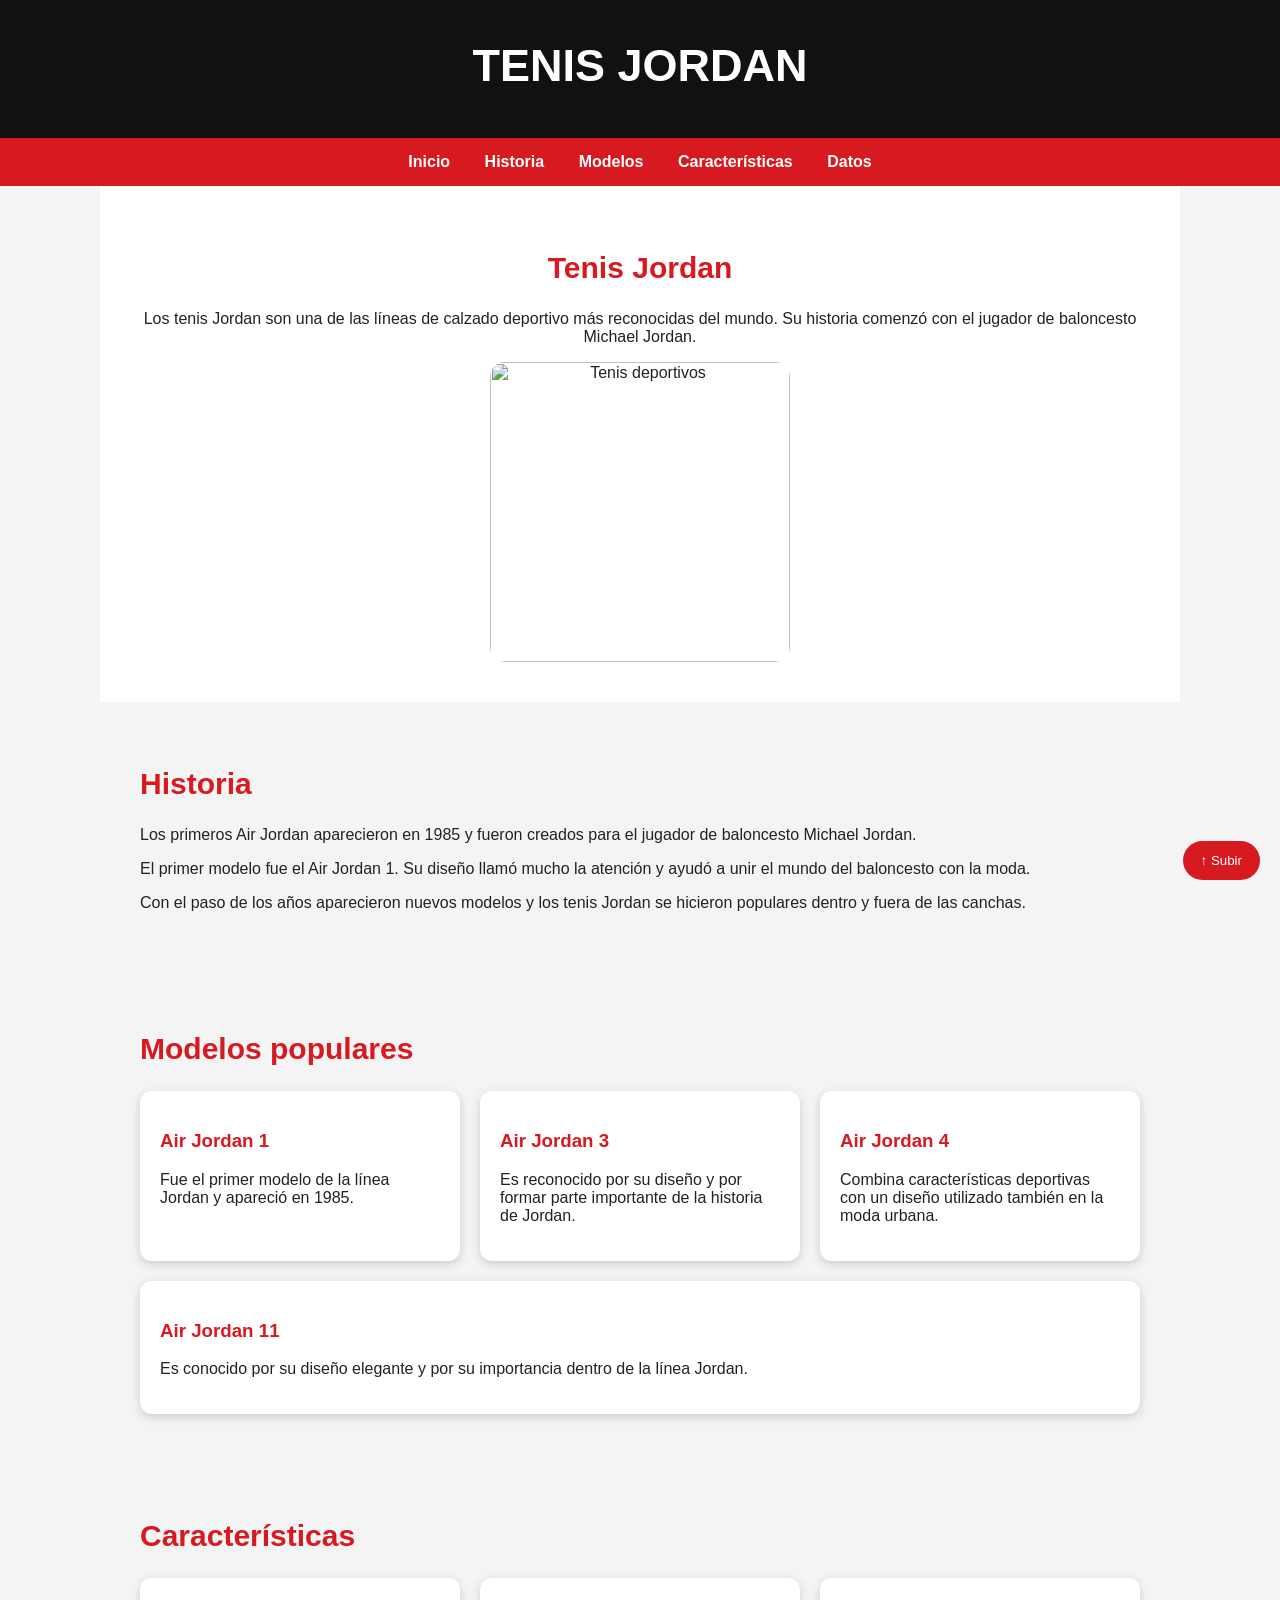
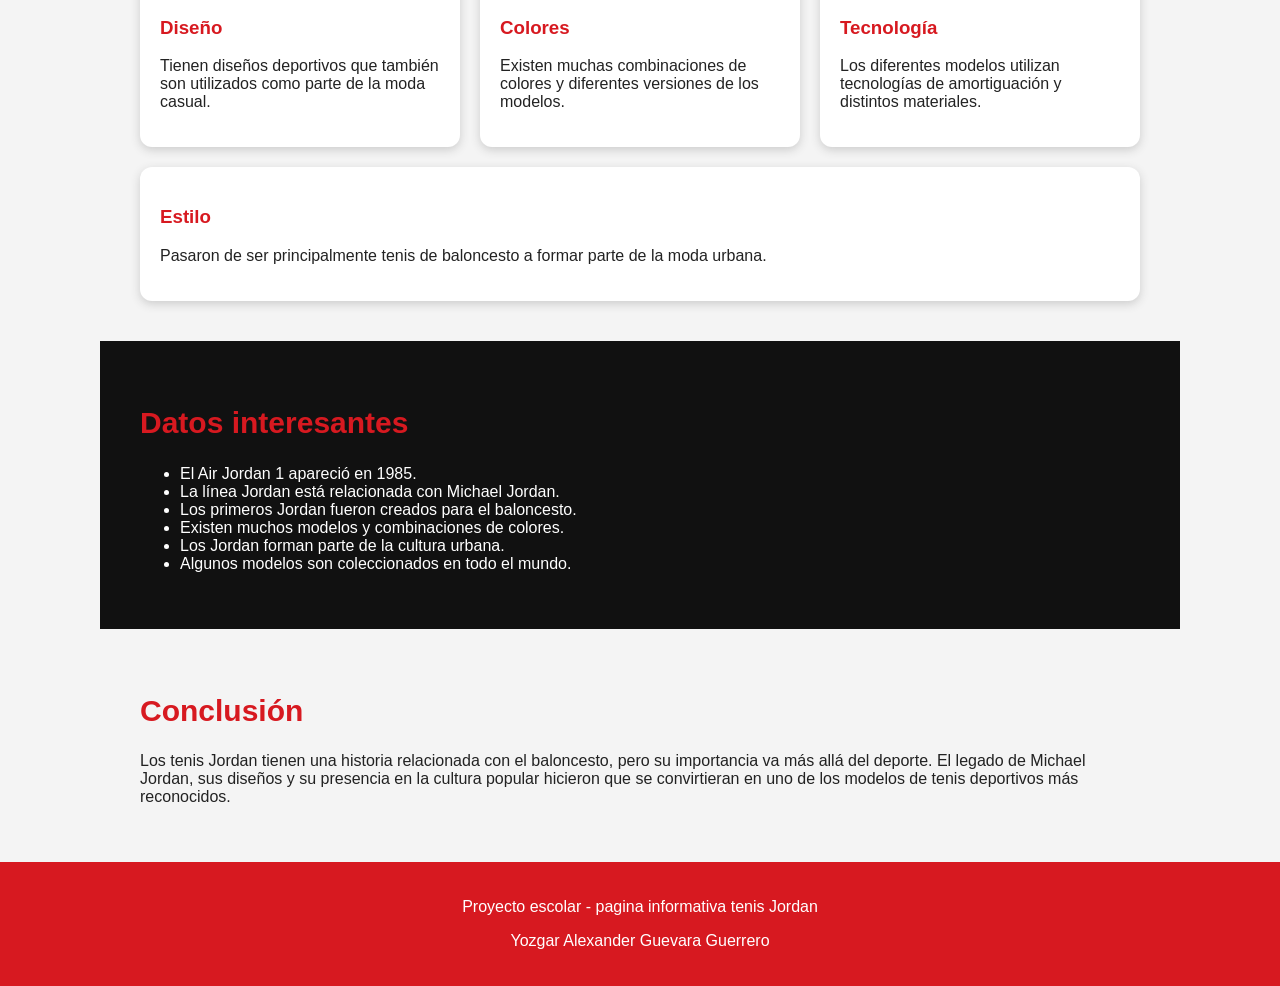
==== index.html @ 89af7365 "Add files via upload" ====
<d```html <!DOCTYPE html>
    <html lang="es">

    <head>
        <meta charset="UTF-8">
        <meta name="viewport" content="width=device-width, initial-scale=1.0">

        <title>Tenis Jordan</title>

        <style>
            button {
                position: fixed;
                bottom: 20px;
                right: 20px;
                background-color: #d71920;
                color: white;
                border: none;
                padding: 12px 18px;
                border-radius: 50px;
                cursor: pointer;
            }

            body {
                margin: 0;
                font-family: Arial, sans-serif;
                background-color: #f4f4f4;
                color: #222;
            }

            header {
                background-color: #111;
                color: white;
                text-align: center;
                padding: 30px;
            }

            header h1 {
                font-size: 45px;
                margin: 10px;
            }

            nav {
                background-color: #d71920;
                text-align: center;
                padding: 15px;
            }

            nav a {
                color: white;
                text-decoration: none;
                margin: 15px;
                font-weight: bold;
            }

            nav a:hover {
                text-decoration: underline;
            }

            section {
                padding: 40px;
                max-width: 1000px;
                margin: auto;
            }

            .inicio {
                text-align: center;
                background-color: white;
            }

            .inicio img {
                width: 300px;
                max-width: 90%;
                border-radius: 15px;
            }

            h2 {
                color: #d71920;
                font-size: 30px;
            }

            .tarjetas {
                display: flex;
                gap: 20px;
                flex-wrap: wrap;
            }

            .tarjeta {
                background-color: white;
                padding: 20px;
                border-radius: 12px;
                flex: 1;
                min-width: 200px;
                box-shadow: 0 3px 10px #ccc;
            }

            .tarjeta h3 {
                color: #d71920;
            }

            .datos {
                background-color: #111;
                color: white;
            }

            footer {
                background-color: #d71920;
                color: white;
                text-align: center;
                padding: 20px;
            }

            @media (max-width: 600px) {
                header h1 {
                    font-size: 32px;
                }

                nav a {
                    display: block;
                    margin: 10px;
                }

                section {
                    padding: 25px;
                }
            }
        </style>
    </head>
    <button onclick="window.scrollTo({top: 0, behavior: 'smooth'})">
        ↑ Subir
    </button>

    <body>

        <header>
            <h1> TENIS JORDAN</h1>
            <p></p>
        </header>

        <nav>
            <a href="#inicio">Inicio</a>
            <a href="#historia">Historia</a>
            <a href="#modelos">Modelos</a>
            <a href="#caracteristicas">Características</a>
            <a href="#datos">Datos</a>
        </nav>

        <section id="inicio" class="inicio">

            <h2>Tenis Jordan</h2>

            <p>
                Los tenis Jordan son una de las líneas de calzado deportivo
                más reconocidas del mundo. Su historia comenzó con el jugador
                de baloncesto Michael Jordan.
            </p>

            <img src="https://images.unsplash.com/photo-1552346154-21d32810aba3" alt="Tenis deportivos">

        </section>

        <section id="historia">

            <h2>Historia</h2>

            <p>
                Los primeros Air Jordan aparecieron en 1985 y fueron creados
                para el jugador de baloncesto Michael Jordan.
            </p>

            <p>
                El primer modelo fue el Air Jordan 1. Su diseño llamó mucho
                la atención y ayudó a unir el mundo del baloncesto con la moda.
            </p>

            <p>
                Con el paso de los años aparecieron nuevos modelos y los
                tenis Jordan se hicieron populares dentro y fuera de las
                canchas.
            </p>

        </section>

        <section id="modelos">

            <h2>Modelos populares</h2>

            <div class="tarjetas">

                <div class="tarjeta">
                    <h3>Air Jordan 1</h3>
                    <p>
                        Fue el primer modelo de la línea Jordan y apareció
                        en 1985.
                    </p>
                </div>

                <div class="tarjeta">
                    <h3>Air Jordan 3</h3>
                    <p>
                        Es reconocido por su diseño y por formar parte
                        importante de la historia de Jordan.
                    </p>
                </div>

                <div class="tarjeta">
                    <h3>Air Jordan 4</h3>
                    <p>
                        Combina características deportivas con un diseño
                        utilizado también en la moda urbana.
                    </p>
                </div>

                <div class="tarjeta">
                    <h3>Air Jordan 11</h3>
                    <p>
                        Es conocido por su diseño elegante y por su importancia
                        dentro de la línea Jordan.
                    </p>
                </div>

            </div>

        </section>

        <section id="caracteristicas">

            <h2>Características</h2>

            <div class="tarjetas">

                <div class="tarjeta">
                    <h3>Diseño</h3>
                    <p>
                        Tienen diseños deportivos que también son utilizados
                        como parte de la moda casual.
                    </p>
                </div>

                <div class="tarjeta">
                    <h3>Colores</h3>
                    <p>
                        Existen muchas combinaciones de colores y diferentes
                        versiones de los modelos.
                    </p>
                </div>

                <div class="tarjeta">
                    <h3>Tecnología</h3>
                    <p>
                        Los diferentes modelos utilizan tecnologías de
                        amortiguación y distintos materiales.
                    </p>
                </div>

                <div class="tarjeta">
                    <h3>Estilo</h3>
                    <p>
                        Pasaron de ser principalmente tenis de baloncesto
                        a formar parte de la moda urbana.
                    </p>
                </div>

            </div>

        </section>

        <section id="datos" class="datos">

            <h2>Datos interesantes</h2>

            <ul>
                <li>El Air Jordan 1 apareció en 1985.</li>
                <li>La línea Jordan está relacionada con Michael Jordan.</li>
                <li>Los primeros Jordan fueron creados para el baloncesto.</li>
                <li>Existen muchos modelos y combinaciones de colores.</li>
                <li>Los Jordan forman parte de la cultura urbana.</li>
                <li>Algunos modelos son coleccionados en todo el mundo.</li>
            </ul>

        </section>

        <section>

            <h2>Conclusión</h2>

            <p>
                Los tenis Jordan tienen una historia relacionada con el
                baloncesto, pero su importancia va más allá del deporte.
                El legado de Michael Jordan, sus diseños y su presencia
                en la cultura popular hicieron que se convirtieran en
                uno de los modelos de tenis deportivos más reconocidos.
            </p>

        </section>

        <footer>
            <p>Proyecto escolar - pagina informativa tenis Jordan</p>
            <p>Yozgar Alexander Guevara Guerrero</p>

        </footer>

    </body>

    </html>
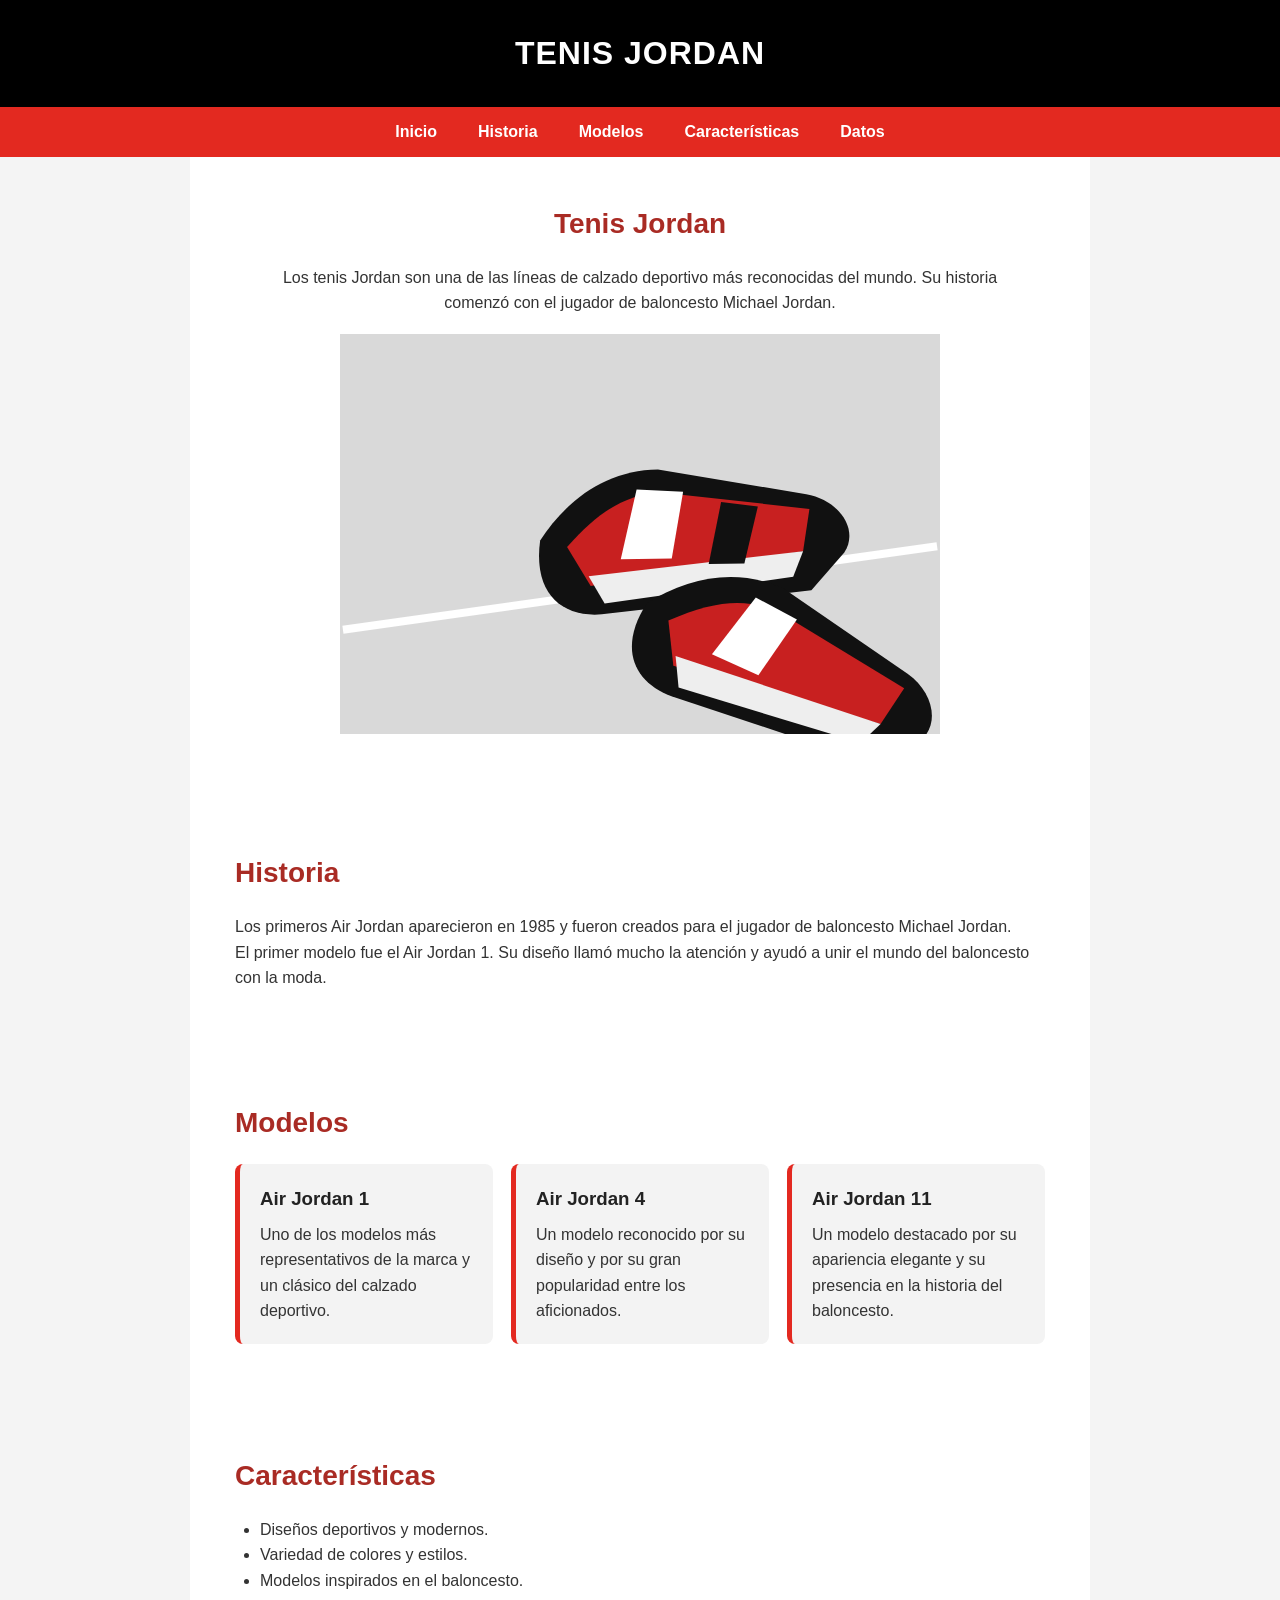
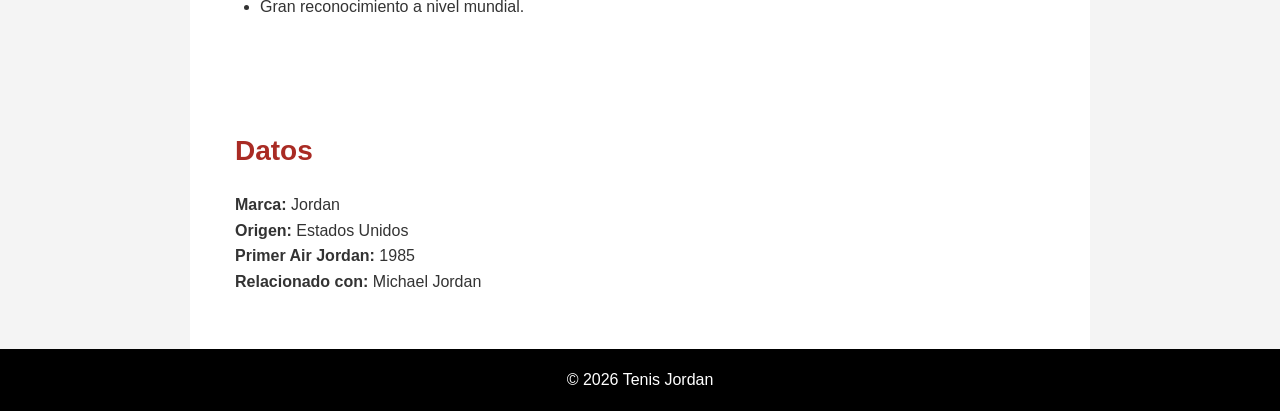
==== commit 4a2ef366: "Add files via upload" ====
--- a/index.html
+++ b/index.html
@@ -1,304 +1,83 @@
-<d```html <!DOCTYPE html>
-    <html lang="es">
-
-    <head>
-        <meta charset="UTF-8">
-        <meta name="viewport" content="width=device-width, initial-scale=1.0">
-
-        <title>Tenis Jordan</title>
-
-        <style>
-            button {
-                position: fixed;
-                bottom: 20px;
-                right: 20px;
-                background-color: #d71920;
-                color: white;
-                border: none;
-                padding: 12px 18px;
-                border-radius: 50px;
-                cursor: pointer;
-            }
-
-            body {
-                margin: 0;
-                font-family: Arial, sans-serif;
-                background-color: #f4f4f4;
-                color: #222;
-            }
-
-            header {
-                background-color: #111;
-                color: white;
-                text-align: center;
-                padding: 30px;
-            }
-
-            header h1 {
-                font-size: 45px;
-                margin: 10px;
-            }
-
-            nav {
-                background-color: #d71920;
-                text-align: center;
-                padding: 15px;
-            }
-
-            nav a {
-                color: white;
-                text-decoration: none;
-                margin: 15px;
-                font-weight: bold;
-            }
-
-            nav a:hover {
-                text-decoration: underline;
-            }
-
-            section {
-                padding: 40px;
-                max-width: 1000px;
-                margin: auto;
-            }
-
-            .inicio {
-                text-align: center;
-                background-color: white;
-            }
-
-            .inicio img {
-                width: 300px;
-                max-width: 90%;
-                border-radius: 15px;
-            }
-
-            h2 {
-                color: #d71920;
-                font-size: 30px;
-            }
-
-            .tarjetas {
-                display: flex;
-                gap: 20px;
-                flex-wrap: wrap;
-            }
-
-            .tarjeta {
-                background-color: white;
-                padding: 20px;
-                border-radius: 12px;
-                flex: 1;
-                min-width: 200px;
-                box-shadow: 0 3px 10px #ccc;
-            }
-
-            .tarjeta h3 {
-                color: #d71920;
-            }
-
-            .datos {
-                background-color: #111;
-                color: white;
-            }
-
-            footer {
-                background-color: #d71920;
-                color: white;
-                text-align: center;
-                padding: 20px;
-            }
-
-            @media (max-width: 600px) {
-                header h1 {
-                    font-size: 32px;
-                }
-
-                nav a {
-                    display: block;
-                    margin: 10px;
-                }
-
-                section {
-                    padding: 25px;
-                }
-            }
-        </style>
-    </head>
-    <button onclick="window.scrollTo({top: 0, behavior: 'smooth'})">
-        ↑ Subir
-    </button>
-
-    <body>
-
-        <header>
-            <h1> TENIS JORDAN</h1>
-            <p></p>
-        </header>
-
-        <nav>
-            <a href="#inicio">Inicio</a>
-            <a href="#historia">Historia</a>
-            <a href="#modelos">Modelos</a>
-            <a href="#caracteristicas">Características</a>
-            <a href="#datos">Datos</a>
-        </nav>
-
-        <section id="inicio" class="inicio">
-
-            <h2>Tenis Jordan</h2>
-
-            <p>
-                Los tenis Jordan son una de las líneas de calzado deportivo
-                más reconocidas del mundo. Su historia comenzó con el jugador
-                de baloncesto Michael Jordan.
-            </p>
-
-            <img src="https://images.unsplash.com/photo-1552346154-21d32810aba3" alt="Tenis deportivos">
-
-        </section>
-
-        <section id="historia">
-
-            <h2>Historia</h2>
-
-            <p>
-                Los primeros Air Jordan aparecieron en 1985 y fueron creados
-                para el jugador de baloncesto Michael Jordan.
-            </p>
-
-            <p>
-                El primer modelo fue el Air Jordan 1. Su diseño llamó mucho
-                la atención y ayudó a unir el mundo del baloncesto con la moda.
-            </p>
-
-            <p>
-                Con el paso de los años aparecieron nuevos modelos y los
-                tenis Jordan se hicieron populares dentro y fuera de las
-                canchas.
-            </p>
-
-        </section>
-
-        <section id="modelos">
-
-            <h2>Modelos populares</h2>
-
-            <div class="tarjetas">
-
-                <div class="tarjeta">
-                    <h3>Air Jordan 1</h3>
-                    <p>
-                        Fue el primer modelo de la línea Jordan y apareció
-                        en 1985.
-                    </p>
-                </div>
-
-                <div class="tarjeta">
-                    <h3>Air Jordan 3</h3>
-                    <p>
-                        Es reconocido por su diseño y por formar parte
-                        importante de la historia de Jordan.
-                    </p>
-                </div>
-
-                <div class="tarjeta">
-                    <h3>Air Jordan 4</h3>
-                    <p>
-                        Combina características deportivas con un diseño
-                        utilizado también en la moda urbana.
-                    </p>
-                </div>
-
-                <div class="tarjeta">
-                    <h3>Air Jordan 11</h3>
-                    <p>
-                        Es conocido por su diseño elegante y por su importancia
-                        dentro de la línea Jordan.
-                    </p>
-                </div>
-
-            </div>
-
-        </section>
-
-        <section id="caracteristicas">
-
-            <h2>Características</h2>
-
-            <div class="tarjetas">
-
-                <div class="tarjeta">
-                    <h3>Diseño</h3>
-                    <p>
-                        Tienen diseños deportivos que también son utilizados
-                        como parte de la moda casual.
-                    </p>
-                </div>
-
-                <div class="tarjeta">
-                    <h3>Colores</h3>
-                    <p>
-                        Existen muchas combinaciones de colores y diferentes
-                        versiones de los modelos.
-                    </p>
-                </div>
-
-                <div class="tarjeta">
-                    <h3>Tecnología</h3>
-                    <p>
-                        Los diferentes modelos utilizan tecnologías de
-                        amortiguación y distintos materiales.
-                    </p>
-                </div>
-
-                <div class="tarjeta">
-                    <h3>Estilo</h3>
-                    <p>
-                        Pasaron de ser principalmente tenis de baloncesto
-                        a formar parte de la moda urbana.
-                    </p>
-                </div>
-
-            </div>
-
-        </section>
-
-        <section id="datos" class="datos">
-
-            <h2>Datos interesantes</h2>
-
-            <ul>
-                <li>El Air Jordan 1 apareció en 1985.</li>
-                <li>La línea Jordan está relacionada con Michael Jordan.</li>
-                <li>Los primeros Jordan fueron creados para el baloncesto.</li>
-                <li>Existen muchos modelos y combinaciones de colores.</li>
-                <li>Los Jordan forman parte de la cultura urbana.</li>
-                <li>Algunos modelos son coleccionados en todo el mundo.</li>
-            </ul>
-
-        </section>
-
-        <section>
-
-            <h2>Conclusión</h2>
-
-            <p>
-                Los tenis Jordan tienen una historia relacionada con el
-                baloncesto, pero su importancia va más allá del deporte.
-                El legado de Michael Jordan, sus diseños y su presencia
-                en la cultura popular hicieron que se convirtieran en
-                uno de los modelos de tenis deportivos más reconocidos.
-            </p>
-
-        </section>
-
-        <footer>
-            <p>Proyecto escolar - pagina informativa tenis Jordan</p>
-            <p>Yozgar Alexander Guevara Guerrero</p>
-
-        </footer>
-
-    </body>
-
-    </html>+<!DOCTYPE html>
+<html lang="es">
+<head>
+  <meta charset="UTF-8">
+  <meta name="viewport" content="width=device-width, initial-scale=1.0">
+  <title>Tenis Jordan</title>
+  <link rel="stylesheet" href="style.css">
+</head>
+<body>
+  <header>
+    <h1>TENIS JORDAN</h1>
+    <nav>
+      <a href="#inicio">Inicio</a>
+      <a href="#historia">Historia</a>
+      <a href="#modelos">Modelos</a>
+      <a href="#caracteristicas">Características</a>
+      <a href="#datos">Datos</a>
+    </nav>
+  </header>
+
+  <main>
+    <section id="inicio" class="intro">
+      <h2>Tenis Jordan</h2>
+      <p>Los tenis Jordan son una de las líneas de calzado deportivo más reconocidas del mundo. Su historia comenzó con el jugador de baloncesto Michael Jordan.</p>
+      <div class="imagen-tenis" role="img" aria-label="Tenis Jordan"><svg xmlns="http://www.w3.org/2000/svg" width="600" height="400" viewBox="0 0 600 400">
+<rect width="600" height="400" fill="#d9d9d9"/>
+<rect x="0" y="250" width="600" height="8" fill="#ffffff" transform="rotate(-8 300 254)"/>
+<g transform="translate(150,115) rotate(-12)">
+<path d="M30 100 C65 65,110 45,160 55 L300 110 C330 122,345 155,325 175 L285 205 L75 185 C35 180,12 150,30 100Z" fill="#111"/>
+<path d="M55 112 C95 82,125 73,158 78 L300 125 L285 165 L70 155Z" fill="#c82020"/>
+<path d="M70 145 L285 165 L270 188 L80 175Z" fill="#eee"/>
+<path d="M135 70 L180 82 L155 145 L105 135Z" fill="#fff"/>
+<path d="M215 100 L250 112 L225 165 L190 158Z" fill="#111"/>
+</g>
+<g transform="translate(300,165) rotate(13)">
+<path d="M30 100 C65 65,110 45,160 55 L300 110 C330 122,345 155,325 175 L285 205 L75 185 C35 180,12 150,30 100Z" fill="#111"/>
+<path d="M55 112 C95 82,125 73,158 78 L300 125 L285 165 L70 155Z" fill="#c82020"/>
+<path d="M70 145 L285 165 L270 188 L80 175Z" fill="#eee"/>
+<path d="M135 70 L180 82 L155 145 L105 135Z" fill="#fff"/>
+</g>
+</svg></div>
+    </section>
+
+    <section id="historia">
+      <h2>Historia</h2>
+      <p>Los primeros Air Jordan aparecieron en 1985 y fueron creados para el jugador de baloncesto Michael Jordan.</p>
+      <p>El primer modelo fue el Air Jordan 1. Su diseño llamó mucho la atención y ayudó a unir el mundo del baloncesto con la moda.</p>
+    </section>
+
+    <section id="modelos">
+      <h2>Modelos</h2>
+      <div class="cards">
+        <article><h3>Air Jordan 1</h3><p>Uno de los modelos más representativos de la marca y un clásico del calzado deportivo.</p></article>
+        <article><h3>Air Jordan 4</h3><p>Un modelo reconocido por su diseño y por su gran popularidad entre los aficionados.</p></article>
+        <article><h3>Air Jordan 11</h3><p>Un modelo destacado por su apariencia elegante y su presencia en la historia del baloncesto.</p></article>
+      </div>
+    </section>
+
+    <section id="caracteristicas">
+      <h2>Características</h2>
+      <ul>
+        <li>Diseños deportivos y modernos.</li>
+        <li>Variedad de colores y estilos.</li>
+        <li>Modelos inspirados en el baloncesto.</li>
+        <li>Gran reconocimiento a nivel mundial.</li>
+      </ul>
+    </section>
+
+    <section id="datos">
+      <h2>Datos</h2>
+      <p><strong>Marca:</strong> Jordan</p>
+      <p><strong>Origen:</strong> Estados Unidos</p>
+      <p><strong>Primer Air Jordan:</strong> 1985</p>
+      <p><strong>Relacionado con:</strong> Michael Jordan</p>
+    </section>
+  </main>
+
+  <footer>
+    <p>© 2026 Tenis Jordan</p>
+  </footer>
+  <script src="script.js"></script>
+</body>
+</html>
--- a/style.css
+++ b/style.css
@@ -0,0 +1,130 @@
+* {
+  box-sizing: border-box;
+  margin: 0;
+  padding: 0;
+}
+
+html {
+  scroll-behavior: smooth;
+}
+
+body {
+  font-family: Arial, Helvetica, sans-serif;
+  background: #f4f4f4;
+  color: #333;
+  line-height: 1.6;
+}
+
+header {
+  background: #000;
+  color: white;
+  text-align: center;
+}
+
+header h1 {
+  padding: 28px 15px;
+  font-size: 32px;
+  letter-spacing: 1px;
+}
+
+nav {
+  background: #e32920;
+  display: flex;
+  justify-content: center;
+  flex-wrap: wrap;
+  gap: 5px;
+}
+
+nav a {
+  color: white;
+  text-decoration: none;
+  font-weight: bold;
+  padding: 12px 18px;
+}
+
+nav a:hover,
+nav a.activo {
+  background: #b91510;
+}
+
+main {
+  max-width: 900px;
+  margin: 0 auto;
+  background: white;
+}
+
+section {
+  padding: 55px 45px;
+  min-height: 180px;
+}
+
+.intro {
+  text-align: center;
+  background: #fff;
+  padding-top: 45px;
+}
+
+section h2 {
+  color: #a92b24;
+  margin-bottom: 18px;
+  font-size: 28px;
+}
+
+.intro p {
+  max-width: 760px;
+  margin: 0 auto 18px;
+}
+
+.intro img {
+  display: block;
+  width: 250px;
+  height: 165px;
+  object-fit: cover;
+  margin: 10px auto 0;
+  border-radius: 12px;
+}
+
+.cards {
+  display: flex;
+  gap: 18px;
+  flex-wrap: wrap;
+}
+
+.cards article {
+  flex: 1 1 220px;
+  padding: 20px;
+  background: #f3f3f3;
+  border-left: 5px solid #e32920;
+  border-radius: 8px;
+}
+
+.cards h3 {
+  margin-bottom: 8px;
+  color: #222;
+}
+
+ul {
+  padding-left: 25px;
+}
+
+footer {
+  text-align: center;
+  background: #000;
+  color: white;
+  padding: 18px;
+}
+
+@media (max-width: 600px) {
+  header h1 {
+    font-size: 26px;
+  }
+
+  section {
+    padding: 35px 22px;
+  }
+
+  nav a {
+    padding: 10px 11px;
+    font-size: 14px;
+  }
+}
